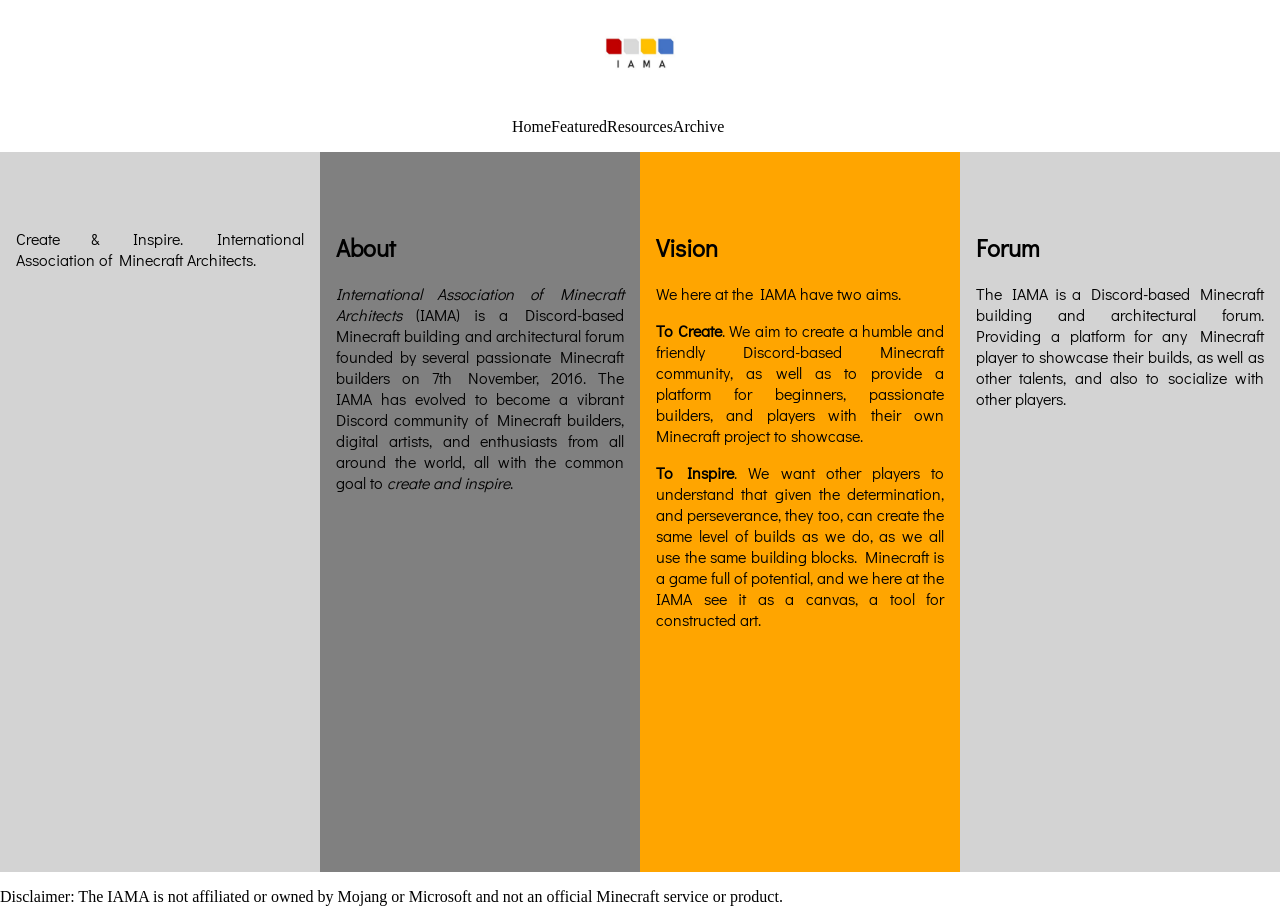
==== resources/main/index.html @ 84134993 "feat!: created and acquired assets to start the creation of iamamc's new website. index.html and sty" ====
<!DOCTYPE html>
<html lang="eng">
<head>
	<meta charset="utf-8">
	<title>IAMA MC - The Minecraft Builds Forum</title>
	<meta name="description" content="IAMA MC. Discord-based Minecraft builds forum since 2016.">
	<meta name="keywords" content="IAMA, Minecraft, Forum, Discord">
	<link rel="stylesheet" href="./stylesheet/stylesheet.css" />
</head>

<body>
	<header>
		<div class="header_img">
			<a href="index.html"><img src="../../resources/images/iamamc_ofl_logo_light.jpg" alt="Official logo of the IAMA"/></a>
		</div>
		<div class="header_nav">
			<p>Home</p>
			<p>Featured</p>
			<p>Resources</p>
			<p>Archive</p>
		</div>
	</header>

	<main>
		<div class='index_section'>
			<section class="section_welcome">
				<p>Create &amp; Inspire. International Association of Minecraft Architects.</p>
			</section>
			<section class="section_about">
				<h2>About</h2>
				<p><i>International Association of Minecraft Architects</i> (IAMA) is a Discord-based Minecraft building and architectural forum founded by several passionate Minecraft builders on 7th November, 2016. The IAMA has evolved to become a vibrant Discord community of Minecraft builders, digital artists, and enthusiasts  from all around the world, all with the common goal to <em>create and inspire</em>.</p>
			</section>
			<section class="section_vision">
				<h2>Vision</h2>
					<p>We here at the IAMA have two aims.</p>
					<p><b>To Create</b>. We aim to create a humble and friendly Discord-based Minecraft community, as well as to provide a platform for beginners, passionate builders, and players with their own Minecraft project to showcase.</p>
					<p><b>To Inspire</b>. We want other players to understand that given the determination, and perseverance, they too, can create the same level of builds as we do, as we all use the same building blocks. Minecraft is a game full of potential, and we here at the IAMA see it as a canvas, a tool for constructed art.</p>
			</section>
			<section class="section_forum">
				<h2>Forum</h2>
					<p>The IAMA is a Discord-based Minecraft building and architectural forum. Providing a platform for any Minecraft player to showcase their builds, as well as other talents, and also to socialize with other players.</p>
			</section>
		</div>
	</main>

	<footer>
		<p>Disclaimer: The IAMA is not affiliated or owned by Mojang or Microsoft and not an official Minecraft service or product.</p>
	</footer>
</body>
</html>
---- resources/main/stylesheet/stylesheet.css ----
/*Cascading Style Sheet for index.html*/
@font-face{
    font-family:"Noto Sans";
    src:local("Noto Sans"),url("../../fonts/noto_sans/NotoSans-VariableFont_wdth,wght.ttf") format("truetype");
}
@font-face{
    font-family:"Noto Sans Italic";
    src:local("Noto Sans"),url("../../fonts/noto_sans/NotoSans-Italic-VariableFont_wdth,wght.ttf") format("truetype");
}
@font-face{
    font-family:"Didact Gothic";
    src:local("Didact Gothic"),url("../../fonts/didact_gothic/DidactGothic-Regular.ttf") format("truetype");
}
@media screen and (min-width:1052px) and (min-height:478px){
    /*Cascading Style Sheet for index.html (for small screens)*/
    @font-face{
        font-family:"Noto Sans";
        src:local("Noto Sans"),url("../../fonts/noto_sans/NotoSans-VariableFont_wdth,wght.ttf") format("truetype");
    }
    @font-face{
        font-family:"Noto Sans Italic";
        src:local("Noto Sans"),url("../../fonts/noto_sans/NotoSans-Italic-VariableFont_wdth,wght.ttf") format("truetype");
    }
    @font-face{
        font-family:"Didact Gothic";
        src:local("Didact Gothic"),url("../../fonts/didact_gothic/DidactGothic-Regular.ttf") format("truetype");
    }

    main{
        font-family:"Didact Gothic";
    }
    header{
        max-height:220px;
        min-height:120px;
        background-color:#ffffff;
    }
    .header_img img{
        padding:inherit;
        margin:auto;
        max-width:8%;
        min-width:8%;
        display:block;
    }
    .header_nav{
        text-align:center;
        display:flex;
        margin-left:40%;
        margin-right:50%;
        padding:inherit;
    }
    body{
        width:100%;
        margin:0;
    }
    body .index_section{
        width:100%;
        /*scroll-snap-points-y:repeat(300px);
        scroll-snap-type:y mandatory;
        scroll-snap-type:mandatory;
        overflow:auto;*/
    }
    body .index_section section{
        justify-content:center;
        align-items:center;
        width:100%;
        /*scroll-snap-align:start;*/
        padding-top:3.75rem;
        padding-bottom:6.25rem;
        padding-left:16px;
        padding-right:16px;
    }
    .index_section{
        text-align:justify;
        /*display:block;*/
        display:flex !important;
    }
    .section_welcome{
        background-image:url("");
        background-color:#d3d3d3;
    }
    .section_about{
        background-image:url("");
        background-color:#d3d3d3;
    }
    .section_vision{
        background-image:url("");
        background-color:#d3d3d3;
    }
    .section_forum{
        background-image:url("");
        background-color:#d3d3d3;
    }
}

main{
    font-family:"Didact Gothic";
}
header{
    max-height:220px;
    min-height:120px;
    background-color:#ffffff;
}
.header_img img{
    padding:inherit;
    margin:auto;
    max-width:8%;
    min-width:8%;
    display:block;
}
.header_nav{
    text-align:center;
    display:flex;
    margin-left:40%;
    margin-right:50%;
    padding:inherit;
}
body{
    width:100%;
    margin:0;
}
body .index_section{
    width:100%;
    height:80vh;
    scroll-snap-points-y:repeat(300px);
    scroll-snap-type:y mandatory;
    scroll-snap-type:mandatory;
    overflow:auto;
}
body .index_section section{
    justify-content:center;
    align-items:center;
    max-width:100%;
    scroll-snap-align:start;
    padding-top:3.75rem;
    padding-bottom:6.25rem;
    padding-left:16px;
    padding-right:16px;
}
.index_section{
    text-align:justify;
    display:block;
}
.section_welcome{
    background-image:url("");
    background-color:#d3d3d3;

}
.section_about{
    background-image:url("");
    background-color:#808080;

}
.section_vision{
    background-image:url("");
    background-color:#ffa500;
}
.section_forum{
    background-image:url("");
    background-color:#d3d3d3;
}
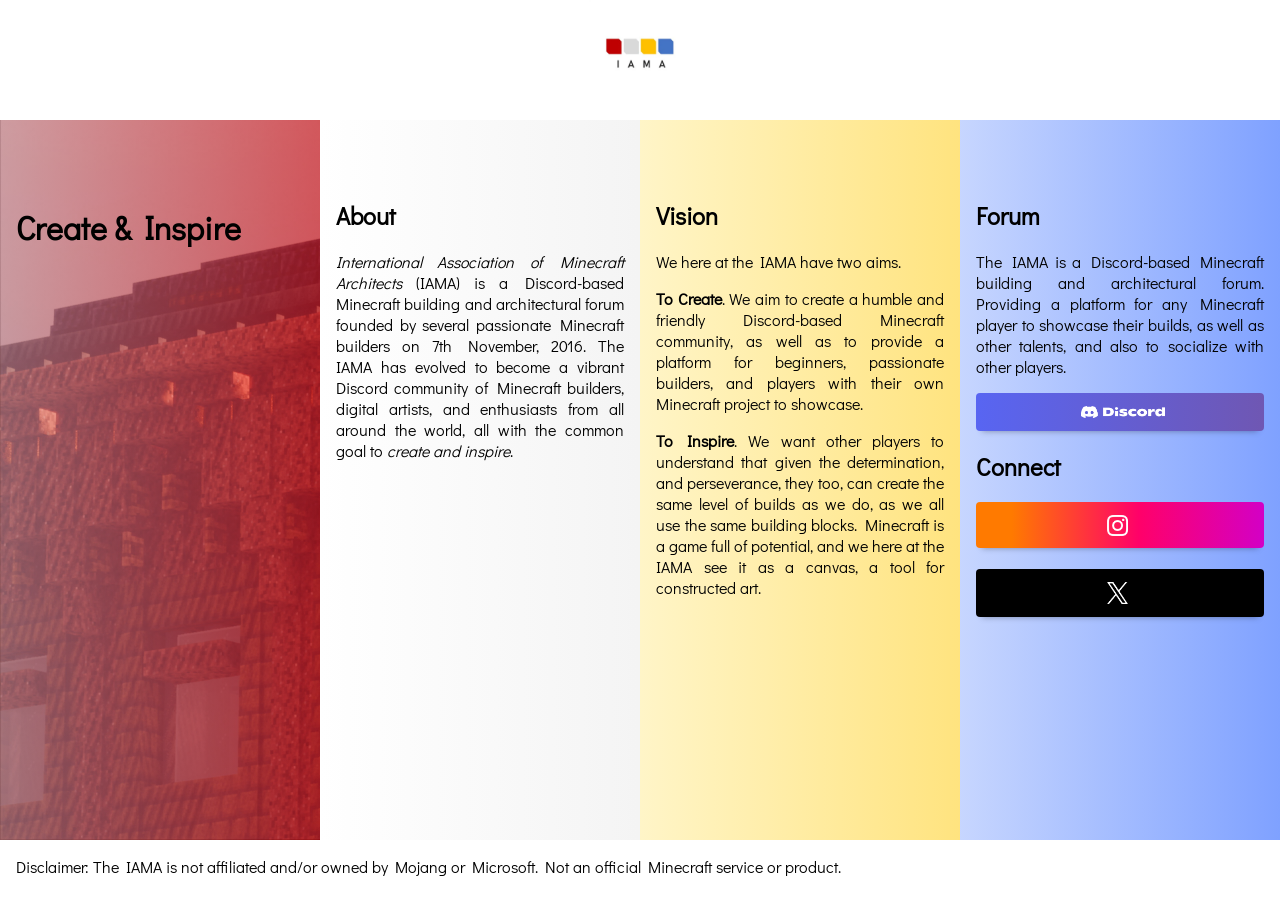
==== commit 4be713aa: "feat!: Completed version alpha 1.0 of homepage" ====
--- a/resources/main/index.html
+++ b/resources/main/index.html
@@ -11,40 +11,58 @@
 <body>
 	<header>
 		<div class="header_img">
-			<a href="index.html"><img src="../../resources/images/iamamc_ofl_logo_light.jpg" alt="Official logo of the IAMA"/></a>
+			<a href="index.html"><img src="../../resources/images/iamamc_ofl_logo/iamamc_ofl_logo_light.webp" alt="Official logo of the IAMA"/></a>
 		</div>
 		<div class="header_nav">
+			<!--
+			These are new webpages that are still in consideration. MVC software design shall be used if these new webpages are to be added. Current implementation is not suitable for new future development, take note. 11/06/2026
 			<p>Home</p>
 			<p>Featured</p>
 			<p>Resources</p>
 			<p>Archive</p>
+			-->
 		</div>
 	</header>
 
 	<main>
 		<div class='index_section'>
 			<section class="section_welcome">
-				<p>Create &amp; Inspire. International Association of Minecraft Architects.</p>
+				<div class="welcome_content">
+					<h2 class="welcome_motto">Create &amp; Inspire</h2>
+				</div>
 			</section>
 			<section class="section_about">
-				<h2>About</h2>
-				<p><i>International Association of Minecraft Architects</i> (IAMA) is a Discord-based Minecraft building and architectural forum founded by several passionate Minecraft builders on 7th November, 2016. The IAMA has evolved to become a vibrant Discord community of Minecraft builders, digital artists, and enthusiasts  from all around the world, all with the common goal to <em>create and inspire</em>.</p>
+				<div class="about_content">
+					<h2>About</h2>
+					<p><i>International Association of Minecraft Architects</i> (IAMA) is a Discord-based Minecraft building and architectural forum founded by several passionate Minecraft builders on 7th November, 2016. The IAMA has evolved to become a vibrant Discord community of Minecraft builders, digital artists, and enthusiasts from all around the world, all with the common goal to <em>create and inspire</em>.</p>
+				</div>
 			</section>
 			<section class="section_vision">
-				<h2>Vision</h2>
-					<p>We here at the IAMA have two aims.</p>
-					<p><b>To Create</b>. We aim to create a humble and friendly Discord-based Minecraft community, as well as to provide a platform for beginners, passionate builders, and players with their own Minecraft project to showcase.</p>
-					<p><b>To Inspire</b>. We want other players to understand that given the determination, and perseverance, they too, can create the same level of builds as we do, as we all use the same building blocks. Minecraft is a game full of potential, and we here at the IAMA see it as a canvas, a tool for constructed art.</p>
+				<div class="vision_content">
+					<h2>Vision</h2>
+						<p>We here at the IAMA have two aims.</p>
+						<p><b>To Create</b>. We aim to create a humble and friendly Discord-based Minecraft community, as well as to provide a platform for beginners, passionate builders, and players with their own Minecraft project to showcase.</p>
+						<p><b>To Inspire</b>. We want other players to understand that given the determination, and perseverance, they too, can create the same level of builds as we do, as we all use the same building blocks. Minecraft is a game full of potential, and we here at the IAMA see it as a canvas, a tool for constructed art.</p>
+				</div>
 			</section>
 			<section class="section_forum">
-				<h2>Forum</h2>
-					<p>The IAMA is a Discord-based Minecraft building and architectural forum. Providing a platform for any Minecraft player to showcase their builds, as well as other talents, and also to socialize with other players.</p>
+				<div class="forum_content">
+					<h2>Forum</h2>
+						<p>The IAMA is a Discord-based Minecraft building and architectural forum. Providing a platform for any Minecraft player to showcase their builds, as well as other talents, and also to socialize with other players.</p>
+
+						<a class="button-discord-link" href="https://discord.gg/AnaqwcR"><img src="../../resources/images/social_platforms_logo/Discord-Logo-White.png" alt="Discord logo"></a>
+						
+						<h2>Connect</h2>
+						<a class="button-instagram-link" href="https://www.instagram.com/iama_mc/"><img src="../../resources/images/social_platforms_logo/Instagram_Glyph_White.png" alt="Instagram logo"></a>
+						<br/>
+						<a class="button-xwitter-link" href="https://x.com/iama_mc"><img src="../../resources/images/social_platforms_logo/x-logo-white.png" alt="X (formerly Twitter) logo"></a>
+				</div>
 			</section>
 		</div>
 	</main>
 
 	<footer>
-		<p>Disclaimer: The IAMA is not affiliated or owned by Mojang or Microsoft and not an official Minecraft service or product.</p>
+		<p>Disclaimer: The IAMA is not affiliated and/or owned by Mojang or Microsoft. Not an official Minecraft service or product.</p>
 	</footer>
 </body>
 </html>
--- a/resources/main/stylesheet/stylesheet.css
+++ b/resources/main/stylesheet/stylesheet.css
@@ -32,7 +32,7 @@
     header{
         max-height:220px;
         min-height:120px;
-        background-color:#ffffff;
+        background-color: #ffffff;
     }
     .header_img img{
         padding:inherit;
@@ -75,20 +75,56 @@
         display:flex !important;
     }
     .section_welcome{
-        background-image:url("");
-        background-color:#d3d3d3;
+        background:linear-gradient(to right,rgba(242, 137, 137, 0.50),rgba(253, 0, 0, 0.50)),url("../../../resources/images/home_page/placeholder.jpg");
+        background-size:cover;
+        transition-property:all;
+        transition-duration:1s;
+            &:hover {
+                background:linear-gradient(to right,rgba(242, 137, 137, 0.80),rgba(253, 0, 0, 0.80)),url("../../../resources/images/home_page/placeholder.jpg");
+                background-size:cover;
+                transform: scale(102.5%);
+            }
+    }
+    .welcome_motto{
+        font-size:2em !important;
     }
     .section_about{
-        background-image:url("");
-        background-color:#d3d3d3;
+        background:linear-gradient(to right,rgba(255, 255, 255, 0.50),rgba(233, 233, 233, 0.5)),url("../../../resources/images/home_page/");
+        background-size:cover;
+        transition-property:all;
+        transition-duration:1s;
+            &:hover {
+                background:linear-gradient(to right,rgba(255, 255, 255, 0.80),rgba(233, 233, 233, 0.80)),url("../../../resources/images/home_page/");
+                background-size:cover;
+                transform: scale(102.5%);
+            }
     }
     .section_vision{
-        background-image:url("");
-        background-color:#d3d3d3;
+        background:linear-gradient(to right,rgba(255, 235, 145, 0.5),rgba(255, 200, 0, 0.5)),url("../../../resources/images/home_page/");
+        background-size:cover;
+        transition-property:all;
+        transition-duration:1s;
+            &:hover {
+                background:linear-gradient(to right,rgba(255, 235, 145, 0.80),rgba(255, 200, 0, 0.80)),url("../../../resources/images/home_page/");
+                background-size:cover;
+                transform: scale(102.5%);
+            }
     }
     .section_forum{
-        background-image:url("");
-        background-color:#d3d3d3;
+        background:linear-gradient(to right,rgba(143, 173, 254, 0.5),rgba(0, 68, 255, 0.5)),url("../../../resources/images/home_page/");
+        background-size:cover;
+        transition-property:all;
+        transition-duration:1s;
+            &:hover {
+                background:linear-gradient(to right,rgba(143, 173, 254, 0.80),rgba(0, 68, 255, 0.80)),url("../../../resources/images/home_page/");
+                background-size:cover;
+                transform: scale(102.5%);
+            }
+    }
+    footer{
+        font-family:"Didact Gothic";
+        margin-left:16px;
+        margin-right:16px;
     }
 }
 
@@ -98,7 +134,7 @@
 header{
     max-height:220px;
     min-height:120px;
-    background-color:#ffffff;
+    background-color: #ffffff;
 }
 .header_img img{
     padding:inherit;
@@ -141,20 +177,122 @@
     display:block;
 }
 .section_welcome{
-    background-image:url("");
-    background-color:#d3d3d3;
-
+    background:linear-gradient(to right,rgba(242, 137, 137, 0.50),rgba(253, 0, 0, 0.50)),url("../../../resources/images/home_page/placeholder.jpg");
+    background-size:cover;
+    transition-property:all;
+    transition-duration:1s;
+        &:hover {
+            background:linear-gradient(to right,rgba(242, 137, 137, 0.80),rgba(253, 0, 0, 0.80)),url("../../../resources/images/home_page/placeholder.jpg");
+            background-size:cover;
+            transform: scale(102.5%);
+        }
+}
+.welcome_motto{
+    font-size:2em !important;
 }
 .section_about{
-    background-image:url("");
-    background-color:#808080;
-
+        background:linear-gradient(to right,rgba(255, 255, 255, 0.50),rgba(233, 233, 233, 0.5)),url("../../../resources/images/home_page/");
+        background-size:cover;
+        transition-property:all;
+        transition-duration:1s;
+            &:hover {
+                background:linear-gradient(to right,rgba(255, 255, 255, 0.80),rgba(233, 233, 233, 0.80)),url("../../../resources/images/home_page/");
+                background-size:cover;
+                transform: scale(102.5%);
+            }
 }
 .section_vision{
-    background-image:url("");
-    background-color:#ffa500;
+        background:linear-gradient(to right,rgba(255, 235, 145, 0.5),rgba(255, 200, 0, 0.5)),url("../../../resources/images/home_page/");
+        background-size:cover;
+        transition-property:all;
+        transition-duration:1s;
+            &:hover {
+                background:linear-gradient(to right,rgba(255, 235, 145, 0.80),rgba(255, 200, 0, 0.8)),url("../../../resources/images/home_page/");
+                background-size:cover;
+                transform: scale(102.5%);
+            }
 }
 .section_forum{
-    background-image:url("");
-    background-color:#d3d3d3;
-}
+        background:linear-gradient(to right,rgba(143, 173, 254, 0.5),rgba(0, 68, 255, 0.5)),url("../../../resources/images/home_page/");
+        background-size:cover;
+        transition-property:all;
+        transition-duration:1s;
+            &:hover {
+                background:linear-gradient(to right,rgba(143, 173, 254, 0.80),rgba(0, 68, 255, 0.80)),url("../../../resources/images/home_page/");
+                background-size:cover;
+                transform: scale(102.5%);
+            }
+}
+
+.button-discord-link{
+    display:flex;
+    border-radius: 4px;
+    box-shadow: 0 6px 6px -6px rgba(0, 0, 0, 0.349);
+    transition: transform 0.30s;
+    padding:0.80em;
+}
+.button-discord-link img{
+    max-width:32%;
+    min-width:32%;
+    margin-left:35%;
+    margin-right:20%;
+}
+.button-discord-link{
+    background-color: #5865F2;
+    background: linear-gradient(to right, #5865F2 0%, #6f57b3 100%);
+        &:hover {
+            background: linear-gradient(to left, #5865F2 0%, #6f57b3 100%);
+            transform: scale(102%);
+        }
+}
+
+.button-instagram-link{
+    display:flex;
+    border-radius: 4px;
+    box-shadow: 0 6px 6px -6px rgba(0, 0, 0, 0.349);
+    transition: transform 0.30s;
+    padding:0.80em;
+}
+.button-instagram-link img{
+    max-width:8%;
+    min-width:8%;
+    margin-left:45%;
+    margin-right:50%;
+}
+.button-instagram-link{
+    background-color: #ba58f2;
+    background: linear-gradient(to right, rgb(255, 122, 0) 12.35%, rgb(255, 1, 105) 56.52%, rgb(211, 0, 197));
+        &:hover {
+            background: linear-gradient(to left, rgb(255, 122, 0) 12.35%, rgb(255, 1, 105) 56.52%, rgb(211, 0, 197));
+            transform: scale(102%);
+        }
+}
+
+.button-xwitter-link{
+    display:flex;
+    border-radius: 4px;
+    box-shadow: 0 6px 6px -6px rgba(0, 0, 0, 0.349);
+    transition: transform 0.30s;
+    padding:0.80em;
+}
+.button-xwitter-link img{
+    max-width:8%;
+    min-width:8%;
+    margin-left:45%;
+    margin-right:50%;
+}
+.button-xwitter-link{
+    background-color: #000000;
+        &:hover {
+            transform: scale(102%);
+        }
+}
+
+.forum_content:hover{
+    backdrop-filter:blur 2px;
+}
+footer{
+    font-family:"Didact Gothic";
+    margin-left:16px;
+    margin-right:16px;
+}
